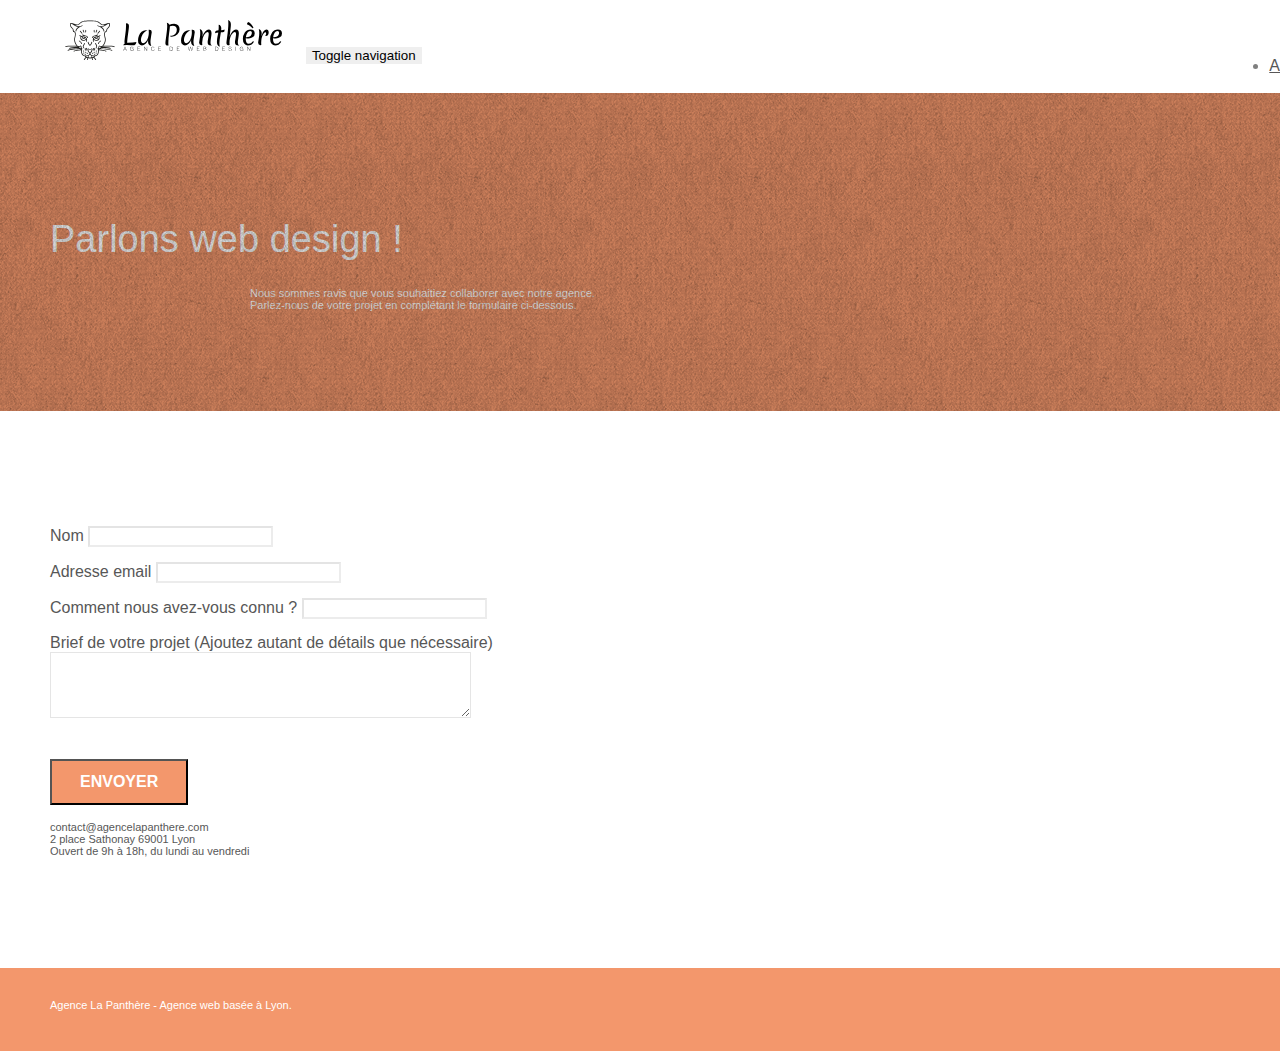
==== page2.html @ 0b225384 "new version" ====
<!doctype html>
<html lang="FR">
<head>
    <meta charset="utf-8">
    <meta name="keywords" content="">
    <meta name="description" content="">
    <meta name="viewport" content="width=device-width, initial-scale=1.0, viewport-fit=cover">
    <link rel="shortcut icon" type="image/png" href="favicon.jpg">
    
	<link rel="stylesheet" type="text/css" href="./css/bootstrap.min.css">
	<link rel="stylesheet" type="text/css" href="style.css">
	<link rel="stylesheet" type="text/css" href="./css/font-awesome.min.css">
	<link rel="stylesheet" type="text/css" href="./css/et-line.min.css">
	
    
	<script src="./js/jquery-2.1.0.min.js"></script>
	<script src="./js/bootstrap.min.js"></script>
	<script src="./js/blocs.min.js"></script>
	<script src="./js/jqBootstrapValidation.js"></script>
	<script src="./js/formHandler.js"></script>
    <title>Contact Agence La Panthère</title>

    
<!-- Analytics -->
 
<!-- Analytics END -->
    
</head>
<body>
<!-- Principal conteneur -->
<div class="page-container">
    
<!-- bloc-0 -->
<div class="bloc bgc-white l-bloc " id="bloc-0">
	<div class="container bloc-sm">

		<nav class="navbar row">
			<div class="navbar-header">
				<a class="navbar-brand" href="index.html"><img src="img/agence-la-panthere-monochrome.svg" alt="Logo-Header La Panthère agence de web design" height="40" /></a>
				<button id="nav-toggle" type="button" class="ui-navbar-toggle navbar-toggle" data-toggle="collapse" data-target=".navbar-1">
				<span class="sr-only">Toggle navigation</span><span class="icon-bar"></span><span class="icon-bar"></span><span class="icon-bar"></span>
				</button>
			</div>
			<div class="collapse navbar-collapse navbar-1 special-dropdown-nav">
				<ul class="site-navigation nav navbar-nav">
					<li>
						<a href="index.html">Accueil</a>
					</li>
					<li>
					</li>
					<li>
						<a href="page2.html">Contact</a>
					</li>
				</ul>
			</div>
		</nav>
	</div>
</div>
<!-- bloc-0 END -->

<!-- bloc-6 -->
<div class="bloc bg-dots-bg bg-repeat bgc-atomic-tangerine d-bloc bloc-bg-texture texture-paper" id="bloc-6">
	<div class="container bloc-lg">
		<div class="row">
			<div class="col-sm-12">
				<h1 class="text-center hero-bloc-text tc-white">
					Parlons web design !
				</h1>
				<p class="text-center mg-lg tc-white tight-width-whitespace">
					Nous sommes ravis que vous souhaitiez collaborer avec notre agence.<br>
					Parlez-nous de votre projet en complétant le formulaire ci-dessous.
				</p>
			</div>
		</div>
	</div>
</div>
<!-- bloc-6 END -->

<!-- bloc-7 -->
<div class="bloc bgc-white l-bloc" id="bloc-7">
	<div class="container bloc-lg">
		<div class="row">
			<div class="col-sm-6">
				<form id="form_1" novalidate success-msg="Your message has been sent." fail-msg="Sorry it seems that our mail server is not responding, Sorry for the inconvenience!">
					<div class="form-group">
						<label>
							Nom
						</label>
						<input id="name" class="form-control" required />
					</div>
					<div class="form-group">
						<label>
							Adresse email
						</label>
						<input id="email" class="form-control" type="email" required />
					</div>
					<div class="form-group">
						<label>
							Comment nous avez-vous connu ?
						</label>
						<input class="form-control" type="email" required id="input_504" />
					</div>
					<div class="form-group">
						<label>
							Brief de votre projet (Ajoutez autant de détails que nécessaire)<br>
						</label><textarea id="message" class="form-control" rows="4" cols="50" required></textarea>
					</div> 
					<button class="bloc-button btn btn-lg btn-block cta-hero btn-atomic-tangerine" type="submit">
						Envoyer
					</button>
				</form>
			</div>
			<div class="col-sm-6">
				<p>
					contact@agencelapanthere.com<br>2 place Sathonay 69001 Lyon<br>Ouvert de 9h à 18h, du lundi au vendredi<br>
				</p>
			</div>
		</div>
	</div>
</div>
<!-- bloc-7 END -->

<!-- ScrollToTop Button -->
<a class="bloc-button btn btn-d scrollToTop" onclick="scrollToTarget('1')"><span class="fa fa-chevron-up"></span></a>
<!-- ScrollToTop Button END-->


<!-- Footer - bloc-8 -->
<div class="bloc bgc-atomic-tangerine d-bloc" id="bloc-8">
	<div class="container bloc-sm">
		<div class="row">
			<div class="col-sm-12">
				<p class="text-center white">
					Agence La Panthère - Agence web basée à Lyon.<br>
				</p>
				<div class="row row-no-gutters social">
					<div class="col-sm-3">
						<div class="text-center">
							<a class="social" href="index.html"><span class="fa fa-twitter icon-md"></span></a>
						</div>
					</div>
					<div class="col-sm-3">
						<div class="text-center">
							<a class="social" href="index.html"><span class="fa fa-facebook icon-md"></span></a>
						</div>
					</div>
					<div class="col-sm-3">
						<div class="text-center">
							<a class="social" href="index.html"><span class="fa fa-dribbble icon-md"></span></a>
						</div>
					</div>
					<div class="col-sm-3">
						<div class="text-center">
							<a class="social" href="index.html"><span class="fa fa-instagram icon-md"></span></a>
						</div>
					</div>
				</div>
			</div>
		</div>
	</div>
</div>
<!-- Footer - bloc-8 END -->

</div>
<!-- Principal conteneur END -->
    

</body>
</html>
---- style.css ----
body {
    margin: 0;
    padding: 0;
    background: #FFF;
    overflow-x: hidden;
    -webkit-font-smoothing: antialiased;
    -moz-osx-font-smoothing: grayscale;
}

a,
button {
    transition: all .3s ease-in-out;
    outline: none!important;
}

a:hover {
    text-decoration: none;
    cursor: pointer;
}

#page-loading-blocs-notifaction {
    position: fixed;
    top: 0;
    bottom: 0;
    width: 100%;
    z-index: 100000;
    background: #FFFFFF url("img/pageload-spinner.gif") no-repeat center center;
}

h2 {
    font-family: "Helvetica Neue";
}
.Citation {
    font-size: 20px;
    font
}
.bloc {
    width: 100%;
    clear: both;
    background: 50% 50% no-repeat;
    padding: 0 50px;
    -webkit-background-size: cover;
    -moz-background-size: cover;
    -o-background-size: cover;
    background-size: cover;
    position: relative;
}

.bloc .container {
    padding-left: 0;
    padding-right: 0;
}

.bloc-lg {
    padding: 100px 50px;
}

.bloc-md {
    padding: 50px;
}

.bloc-sm {
    padding: 20px 50px;
}

.bg-center,
.bg-l-edge,
.bg-r-edge,
.bg-t-edge,
.bg-b-edge,
.bg-tl-edge,
.bg-bl-edge,
.bg-tr-edge,
.bg-br-edge,
.bg-repeat {
    -webkit-background-size: auto!important;
    -moz-background-size: auto!important;
    -o-background-size: auto!important;
    background-size: auto!important;
}

.bg-repeat {
    background: repeat;
}

.bg-t-edge {
    background: top no-repeat;
}

.bloc-bg-texture::before {
    content: "";
    background-size: 2px 2px;
    position: absolute;
    top: 0;
    bottom: 0;
    left: 0;
    right: 0;
}

.texture-paper::before {
    background: url("img/texture-paper.png");
    background-size: 280px 280px;
}

.b-parallax {
    background-attachment: fixed;
}

.d-bloc {
    color: rgba(255, 255, 255, .7);
}

.d-bloc button:hover {
    color: rgba(255, 255, 255, .9);
}

.d-bloc .icon-round,
.d-bloc .icon-square,
.d-bloc .icon-rounded,
.d-bloc .icon-semi-rounded-a,
.d-bloc .icon-semi-rounded-b {
    border-color: rgba(255, 255, 255, .9);
}

.d-bloc .divider-h span {
    border-color: rgba(255, 255, 255, .2);
}

.d-bloc .a-btn,
.d-bloc .navbar a,
.d-bloc .navbar-brand,
.d-bloc a .icon-sm,
.d-bloc a .icon-md,
.d-bloc a .icon-lg,
.d-bloc a .icon-xl,
.d-bloc h1 a,
.d-bloc h2 a,
.d-bloc h3 a,
.d-bloc h4 a,
.d-bloc h5 a,
.d-bloc h6 a,
.d-bloc p a {
    color: rgba(255, 255, 255, .6);
}

.d-bloc .a-btn:hover,
.d-bloc .navbar a:hover,
.d-bloc .navbar-brand:hover,
.d-bloc a:hover .icon-sm,
.d-bloc a:hover .icon-md,
.d-bloc a:hover .icon-lg,
.d-bloc a:hover .icon-xl,
.d-bloc h1 a:hover,
.d-bloc h2 a:hover,
.d-bloc h3 a:hover,
.d-bloc h4 a:hover,
.d-bloc h5 a:hover,
.d-bloc h6 a:hover,
.d-bloc p a:hover {
    color: rgba(255, 255, 255, 1);
}

.d-bloc .navbar-toggle .icon-bar {
    background: rgba(255, 255, 255, 1);
}

.d-bloc .btn-wire,
.d-bloc .btn-wire:hover {
    color: rgba(255, 255, 255, 1);
    border-color: rgba(255, 255, 255, 1);
}

.d-bloc .panel {
    color: rgba(0, 0, 0, .5);
}

.d-bloc .panel button:hover {
    color: rgba(0, 0, 0, .7);
}

.d-bloc .panel icon {
    border-color: rgba(0, 0, 0, .7);
}

.d-bloc .panel .divider-h span {
    border-color: rgba(0, 0, 0, .1);
}

.d-bloc .panel .a-btn {
    color: rgba(0, 0, 0, .6);
}

.d-bloc .panel .a-btn:hover {
    color: rgba(0, 0, 0, 1);
}

.d-bloc .panel .btn-wire,
.d-bloc .panel .btn-wire:hover {
    color: rgba(0, 0, 0, .7);
    border-color: rgba(0, 0, 0, .3);
}

.d-bloc .panel,
.l-bloc {
    color: rgba(0, 0, 0, .5);
}

.d-bloc .panel button:hover,
.l-bloc button:hover {
    color: rgba(0, 0, 0, .7);
}

.l-bloc .icon-round,
.l-bloc .icon-square,
.l-bloc .icon-rounded,
.l-bloc .icon-semi-rounded-a,
.l-bloc .icon-semi-rounded-b {
    border-color: rgba(0, 0, 0, .7);
}

.d-bloc .panel .divider-h span,
.l-bloc .divider-h span {
    border-color: rgba(0, 0, 0, .1);
}

.d-bloc .panel .a-btn,
.l-bloc .a-btn,
.l-bloc .navbar a,
.l-bloc .navbar-brand,
.l-bloc a .icon-sm,
.l-bloc a .icon-md,
.l-bloc a .icon-lg,
.l-bloc a .icon-xl,
.l-bloc h1 a,
.l-bloc h2 a,
.l-bloc h3 a,
.l-bloc h4 a,
.l-bloc h5 a,
.l-bloc h6 a,
.l-bloc p a {
    color: rgba(0, 0, 0, .6);
}

.d-bloc .panel .a-btn:hover,
.l-bloc .a-btn:hover,
.l-bloc .navbar a:hover,
.l-bloc .navbar-brand:hover,
.l-bloc a:hover .icon-sm,
.l-bloc a:hover .icon-md,
.l-bloc a:hover .icon-lg,
.l-bloc a:hover .icon-xl,
.l-bloc h1 a:hover,
.l-bloc h2 a:hover,
.l-bloc h3 a:hover,
.l-bloc h4 a:hover,
.l-bloc h5 a:hover,
.l-bloc h6 a:hover,
.l-bloc p a:hover {
    color: rgba(0, 0, 0, 1);
}

.l-bloc .navbar-toggle .icon-bar {
    color: rgba(0, 0, 0, .6);
}

.d-bloc .panel .btn-wire,
.d-bloc .panel .btn-wire:hover,
.l-bloc .btn-wire,
.l-bloc .btn-wire:hover {
    color: rgba(0, 0, 0, .7);
    border-color: rgba(0, 0, 0, .3);
}

.voffset {
    margin-top: 30px;
}

.voffset-lg {
    margin-top: 80px;
}

.row-no-gutters {
    margin-right: 0;
    margin-left: 0;
}

.row.row-no-gutters > [class^="col-"],
.row.row-no-gutters > [class*=" col-"] {
    padding-right: 0;
    padding-left: 0;
    margin: 20px 0;
}

#bloc-1-hero h1 {
    font-size: 32px;
}

.navbar {
    margin-bottom: 0;
    z-index: 1;
}

.navbar-brand {
    height: auto;
    padding: 3px 15px;
    font-size: 25px;
    font-weight: normal;
    font-weight: 600;
    line-height: 44px;
}

.navbar-brand img {
    max-height: 200px;
    margin: 0 5px 0 0;
    display: inline;
}

.navbar-brand img[src$=svg] {
    min-width: 100px;
}

.nav-center .navbar-brand img {
    margin: 0;
}

.navbar .nav {
    padding-top: 2px;
    margin-right: -16px;
    float: right;
    z-index: 1;
}

.nav > li {
    float: left;
    margin-top: 4px;
    font-size: 16px;
}

.navbar-nav .open .dropdown-menu > li > a {
    text-align: inherit;
}

.nav > li a:hover,
.nav > li a:focus {
    background: transparent;
}

.navbar-toggle {
    margin: 10px 10px 0 0;
    border: 0px;
}

.navbar-toggle:hover {
    background: transparent!important;
}

.navbar-toggle .icon-bar {
    background-color: rgba(0, 0, 0, .5);
    width: 26px;
}

.nav-invert .navbar .nav {
    float: left;
}

.nav-invert .navbar-header,
.nav-invert .navbar-brand {
    float: right;
    position: relative;
    z-index: 2;
}

@media (min-width: 768px) {
    .site-navigation {
        position: absolute;
        top: 50%;
        right: 20px;
        transform: translate(0, -50%);
        -webkit-transform: translateY(-50%);
    }
    .nav > li .dropdown-menu a,
    .nav > li .dropdown-menu a:hover {
        color: #484848;
    }
    .nav-invert .site-navigation {
        left: 0;
        right: 0;
    }
    .nav-center {
        text-align: center;
    }
    .nav-center .navbar-header {
        width: 100%;
    }
    .nav-center .navbar-header,
    .nav-center .navbar-brand,
    .nav-center .nav > li {
        float: none;
        display: inline-block;
    }
    .nav-center .site-navigation {
        position: relative;
        width: 100%;
        right: 0;
        margin-right: 0px;
        margin-top: 20px;
    }
    .nav-center.mini-nav .navbar-toggle {
        float: none;
        margin: 10px auto 0;
    }
}

.nav > li > .dropdown a {
    background: none!important;
    display: block;
    padding: 14px 15px;
}

nav .caret {
    margin: 0 5px;
}

.dropdown-menu .dropdown-menu {
    top: -8px;
    left: 100%;
}

.dropdown-menu .dropmenu-flow-right {
    top: 100%;
    left: 0;
    margin-left: -1px;
    border-top-left-radius: 0;
    border-top-right-radius: 0;
}

.dropdown-menu .dropdown span {
    border: 4px solid black;
    border-top-color: transparent;
    border-right-color: transparent;
    border-bottom-color: transparent;
    margin: 6px -5px 0 0!important;
    float: right;
}

.mg-md {
    margin-top: 10px;
    margin-bottom: 20px;
}

.mg-lg {
    margin-top: 10px;
    margin-bottom: 40px;
}

.btn {
    margin: 0 5px 5px 0;
}

.btn.pull-right {
    margin: 0 0 5px 5px;
}

.btn-d,
.btn-d:hover,
.btn-d:focus {
    color: #FFF;
    background: rgba(0, 0, 0, .3);
}

button {
    outline: none!important;
}

.btn-rd {
    border-radius: 40px;
}

.btn-clean {
    border: 1px solid rgba(0, 0, 0, .08);
    border-bottom-color: rgba(0, 0, 0, .1);
    text-shadow: 0 1px 0 rgba(0, 0, 1, .1);
    box-shadow: 0 1px 3px rgba(0, 0, 1, .25), inset 0 1px 0 0 rgba(255, 255, 255, .15);
}

.icon-md {
    font-size: 30px!important;
}

.icon-lg {
    font-size: 60px!important;
}

.sm-shadow {
    text-shadow: 0 1px 2px rgba(0, 0, 0, .3);
}

.panel-sq,
.panel-sq .panel-heading,
.panel-sq .panel-footer {
    border-radius: 0;
}

.panel-rd {
    border-radius: 30px;
}

.panel-rd .panel-heading {
    border-radius: 29px 29px 0 0;
}

.panel-rd .panel-footer {
    border-radius: 0 0 29px 29px;
}

.form-control {
    border-color: rgba(0, 0, 0, .1);
    box-shadow: none;
}
.form-group {
    margin: 15px auto;
}
.scrollToTop {
    width: 40px;
    height: 40px;
    position: fixed;
    bottom: 20px;
    right: 20px;
    opacity: 0;
    z-index: 500;
    transition: all .3s ease-in-out;
}

.scrollToTop span {
    margin-top: 6px;
}

.showScrollTop {
    font-size: 14px;
    opacity: 1;
}

a[data-lightbox] {
    position: relative;
    display: block;
    text-align: center;
}

a[data-lightbox]:hover::before {
    content: "+";
    font-family: "HelveticaNeue-Light", "Helvetica Neue Light", "Helvetica Neue", Helvetica, Arial;
    font-size: 32px;
    width: 50px;
    height: 50px;
    margin-left: -25px;
    border-radius: 50%;
    background: rgba(0, 0, 0, .6);
    color: #FFF;
    font-weight: 100;
    z-index: 1;
    position: absolute;
    top: 50%;
    transform: translateY(-50%);
    -webkit-transform: translateY(-50%);
}

a[data-lightbox]:hover img {
    opacity: 0.6;
    -webkit-animation-fill-mode: none;
    animation-fill-mode: none;
}

#lightbox-modal {
    display: flex;
    align-items: center;
}

#lightbox-modal .modal-dialog {
    width: 90%;
    max-width: 900px;
    margin: 0 auto 0;
}

#lightbox-modal .modal-dialog img {
    max-height: 90vh;
    margin: 0 auto;
}

.lightbox-caption {
    padding: 20px;
    color: #FFF;
    background: rgba(0, 0, 0, .5);
    position: absolute;
    left: 15px;
    right: 15px;
    bottom: 5px;
}

.close-lightbox {
    color: #FFF;
    font-size: 30px;
    position: absolute;
    top: 20px;
    right: 20px;
    z-index: 20;
    background: rgba(0, 0, 0, .5);
    border: none;
    line-height: 30px;
    padding: 0 9px 5px;
    opacity: 0.3;
}

.close-lightbox:hover,
.next-lightbox:hover,
.prev-lightbox:hover {
    opacity: 1.0;
    color: #FFF;
}

.next-lightbox,
.prev-lightbox {
    font-size: 20px;
    color: rgba(255, 255, 255, .9);
    background: rgba(0, 0, 0, .5);
    transition: all .2s ease-in-out;
    position: absolute;
    top: 45%;
    z-index: 1;
    opacity: 0.4;
}

.next-lightbox {
    padding: 6px 8px 1px 13px;
    right: 25px;
}

.prev-lightbox {
    padding: 6px 13px 1px 10px;
    left: 25px;
}

.snapshot-lb .modal-body {
    padding-bottom: 45px;
}

.snapshot-lb .lightbox-caption {
    padding: 0;
    color: rgba(0, 0, 0, .5);
    background: none;
}

h1,
h2,
h3,
h4,
h5,
h6,
p,
label,
.btn,
a {
    font-family: "helvetica";
    font-weight: 400;
    color: #575757!important;
}

.container {
    max-width: 1000px;
}

.hero-bloc-text {
    font-size: 38px;
}

.hero-bloc-text-sub {
    font-size: 36px;
}

.statement-bloc-text {
    line-height: 26px;
    font-style: italic;
    font-size: 20px;
    text-align: center;
    font-weight: lighter;
    max-width: 520px;
    margin: auto auto auto auto;
}

p {
    font-size: 11px;
}

.tight-width-whitespace {
    max-width: 600px;
    margin: auto auto auto auto;
}

.h1 {
    font-size: 20px;
    font-family: "Open Sans";
}

.cta-hero {
    margin-top: 22px;
    color: #FFFFFF!important;
    text-transform: uppercase;
    padding: 12px 28px 12px 28px;
    font-size: 16px;
    font-weight: 700;
}

.social {
    max-width: 400px;
    margin: auto auto auto auto;
}

h2 {
    font-size: 22px;
    line-height: 1.4em;
}

h3 {
    font-size: 15px;
    text-transform: uppercase;
    font-weight: 700;
    color: #333333!important;
}

.med-width-whitespace {
    max-width: 800px;
    margin: auto auto auto auto;
    box-shadow: 0px 0px 0px #000000;
}

h1 {
    color: #333333!important;
}

h4 {
    color: #333333!important;
}

.icons {
    margin-bottom: 14px;
    margin-top: 24px;
}

.white {
    color: #FFFFFF!important;
}

.portfolio-thumb {
    margin-bottom: 24px;
}

.portfolio-row {
    margin-bottom: 44px;
    margin-top: 50px;
}

.avatar {
    box-shadow: 0px 4px 9px rgba(0, 0, 0, 0.3);
}

.black-background {
    background-color: rgba(165, 147, 99, 0.7);
    padding: 40px 40px 40px 40px;
}

.bold-link {
    font-weight: 900;
    text-decoration: underline!important;
}

.bgc-white {
    background-color: #FFFFFF;
}

.bgc-dark-slate-blue {
    background-color: #364577;
}

.bgc-atomic-tangerine {
    background-color: #F3976C;
}

.tc-white {
    color: #FFFFFF!important;
}

.btn-atomic-tangerine {
    background: #F3976C;
    color: #FFFFFF!important;
}

.btn-atomic-tangerine:hover {
    background: #c27956!important;
    color: #FFFFFF!important;
}

.ltc-white {
    color: #FFFFFF!important;
}

.ltc-white:hover {
    color: #cccccc!important;
}

.ltc-atomic-tangerine {
    color: #F3976C!important;
}

.ltc-atomic-tangerine:hover {
    color: #c27956!important;
}

.icon-dark-slate-blue {
    color: #364577!important;
    border-color: #364577!important;
}

.bg-dots-bg {
    background-image: url("img/dots-bg.png");
}

.bg-lines-h2-bg {
    background-image: url("img/lines-h2-bg.png");
}

.bg-banniere {
    background-image: url("img/agence-la-panthere.jpg");
}

.bg-presentation {
    background-image: url("img/image-de-presentation.bmp");
}

@media (max-width: 1024px) {
    .bloc {
        padding-left: 20px;
        padding-right: 20px;
    }
    .bloc.full-width-bloc,
    .bloc-tile-2.full-width-bloc .container,
    .bloc-tile-3.full-width-bloc .container,
    .bloc-tile-4.full-width-bloc .container {
        padding-left: 0;
        padding-right: 0;
    }
}

@media (max-width: 992px) and (min-width: 768px) {
    .navbar .nav {
        max-width: 80%
    }
    .nav-center.navbar .nav {
        max-width: 100%
    }
}

@media only screen and (min-device-width: 768px) and (max-device-width: 1024px) and (orientation: landscape) {
    .b-parallax {
        background-attachment: scroll;
    }
}

@media only screen and (min-device-width: 1024px) and (max-device-width: 1366px) and (-webkit-min-device-pixel-ratio: 1.5) {
    .b-parallax {
        background-attachment: scroll;
    }
}

@media (max-width: 991px) {
    .container {
        width: 100%;
    }
    .b-parallax {
        background-attachment: scroll;
    }
    .page-container,
    #hero-bloc {
        overflow-x: hidden;
        position: relative;
    }
    .bloc {
        padding-left: constant(safe-area-inset-left);
        padding-right: constant(safe-area-inset-right);
    }
    .bloc-group,
    .bloc-group .bloc {
        display: block;
        width: 100%;
    }
    .bloc-fill-screen .fill-bloc-top-edge,
    .bloc-fill-screen .fill-bloc-bottom-edge {
        padding: 0 20px;
        padding-left: constant(safe-area-inset-left);
        padding-right: constant(safe-area-inset-right);
    }
}

@media (max-width: 767px) {
    .page-container {
        overflow-x: hidden;
        position: relative;
    }
    h1,
    h2,
    h3,
    h4,
    h5,
    h6,
    p,
    #disqus_thread {
        padding-left: 10px!important;
        padding-right: 10px!important;
    }
    .b-parallax {
        background-attachment: scroll;
    }
    .navbar .nav {
        padding-top: 0;
        border-top: 1px solid rgba(0, 0, 0, .2);
        float: none!important;
    }
    .navbar.row {
        margin-left: 0;
        margin-right: 0;
    }
    .site-navigation {
        position: inherit;
        transform: none;
        -webkit-transform: none;
        -ms-transform: none;
    }
    .nav > li {
        margin-top: 0;
        border-bottom: 1px solid rgba(0, 0, 0, .1);
        background: rgba(0, 0, 0, .05);
        text-align: left;
        padding-left: 15px;
        width: 100%;
    }
    .nav > li:hover {
        background: rgba(0, 0, 0, .08);
    }
    .dropdown .dropdown a .caret {
        float: none;
        margin: 5px 0 0 10px!important;
        border: 4px solid black;
        border-bottom-color: transparent;
        border-right-color: transparent;
        border-left-color: transparent;
    }
    #hero-bloc .navbar .nav {
        background: rgba(0, 0, 0, .8);
    }
    #hero-bloc .navbar .nav a {
        color: rgba(255, 255, 255, .6);
    }
    .hero {
        padding: 50px 0;
    }
    .hero-nav {
        left: -1px;
        right: -1px;
    }
    .navbar-collapse {
        padding: 0;
        overflow-x: hidden;
        -webkit-box-shadow: none;
        box-shadow: none;
    }
    .navbar-brand img {
        max-height: 40px;
        width: auto;
    }
    .nav-invert .navbar-header {
        float: none;
        width: 100%;
    }
    .nav-invert .navbar-toggle {
        float: left;
        margin-left: 10px;
    }
    .bloc {
        padding-left: 0;
        padding-right: 0;
    }
    .bloc-xxl,
    .bloc-xl,
    .bloc-lg {
        padding: 40px 0;
    }
    .bloc-sm,
    .bloc-md {
        padding-left: 0;
        padding-right: 0;
    }
    .bloc-tile-2 .container,
    .bloc-tile-3 .container,
    .bloc-tile-4 .container,
    .bloc-fill-screen .fill-bloc-top-edge,
    .bloc-fill-screen .fill-bloc-bottom-edge {
        padding-left: 0;
        padding-right: 0;
    }
    .a-block {
        padding: 0 10px;
    }
    .btn-dwn {
        display: none;
    }
    .voffset {
        margin-top: 5px;
    }
    .voffset-md {
        margin-top: 20px;
    }
    .voffset-lg {
        margin-top: 30px;
    }
    form {
        padding: 5px;
    }
    .close-lightbox {
        display: inline-block;
    }
    .blocsapp-device-iphone5 {
        background-size: 216px 425px;
        padding-top: 60px;
        width: 216px;
        height: 425px;
    }
    .blocsapp-device-iphone5 img {
        width: 180px;
        height: 320px;
    }
}

@media (max-width: 400px) {
    .bloc {
        padding-left: 0;
        padding-right: 0;
    }
}

@media (max-width: 767px) {
    .bloc-mob-center-text {
        text-align: center;
    }
}
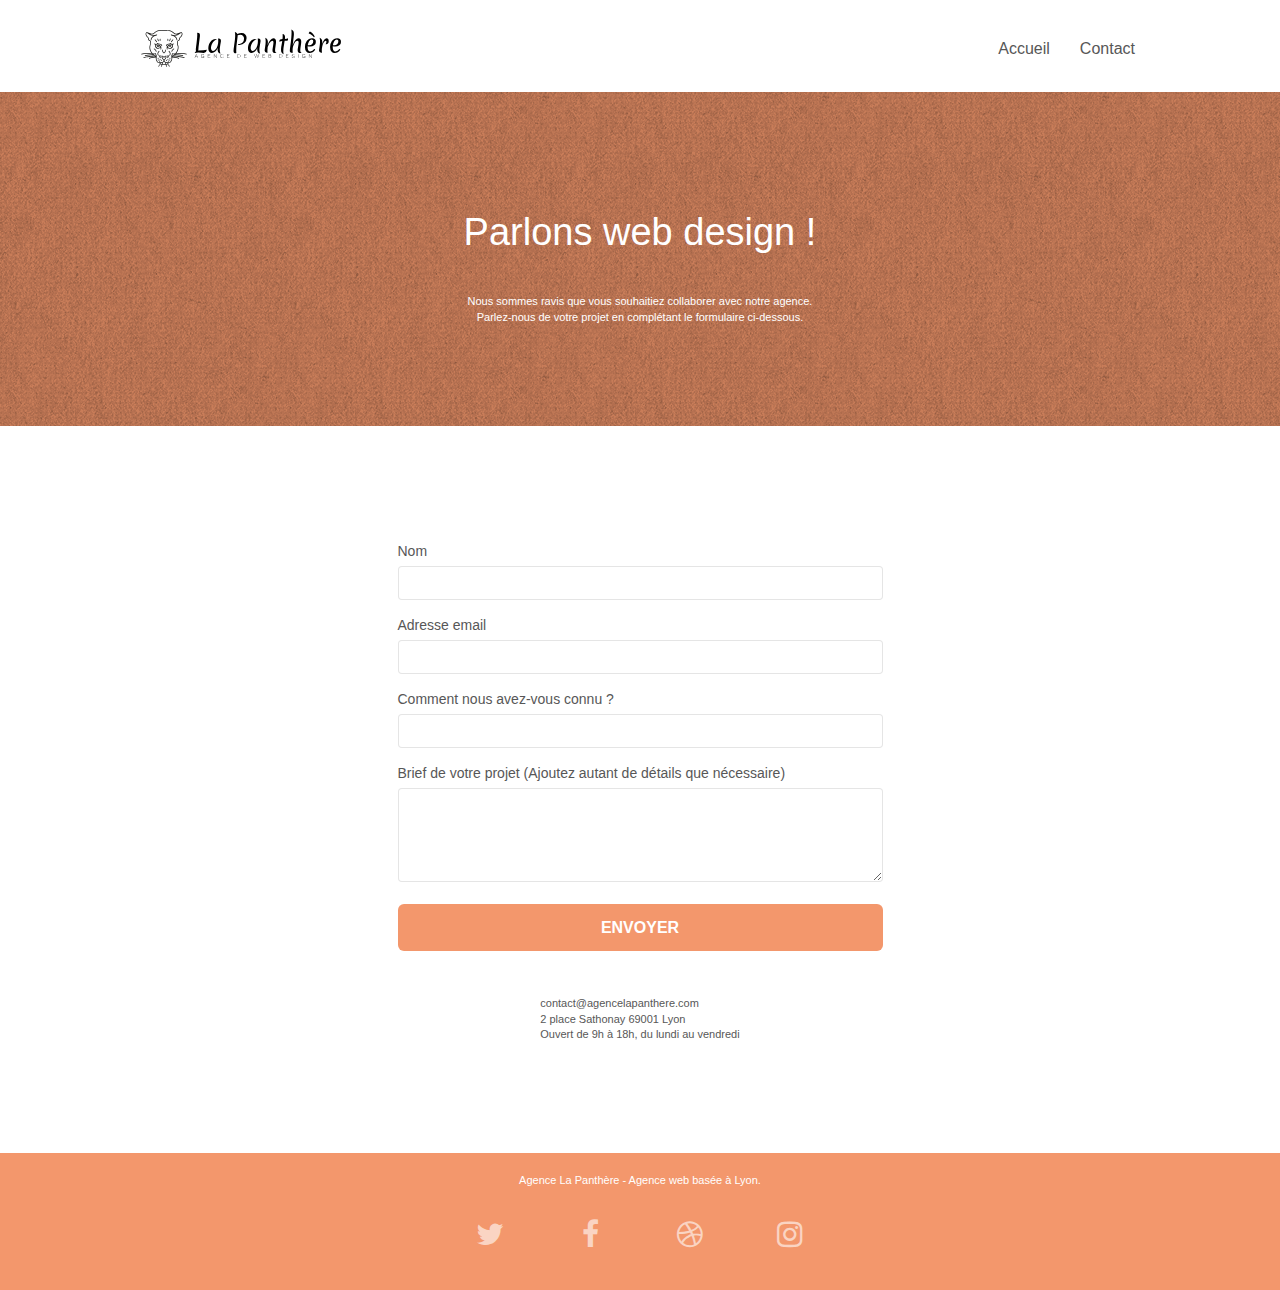
==== commit be59ee54: "optimized files" ====
--- a/page2.html
+++ b/page2.html
@@ -7,15 +7,15 @@
     <meta name="viewport" content="width=device-width, initial-scale=1.0, viewport-fit=cover">
     <link rel="shortcut icon" type="image/png" href="favicon.jpg">
     
-	<link rel="stylesheet" type="text/css" href="./css/bootstrap.min.css">
+	<link rel="stylesheet" type="text/css" href="./css/bootstrap.css">
 	<link rel="stylesheet" type="text/css" href="style.css">
-	<link rel="stylesheet" type="text/css" href="./css/font-awesome.min.css">
-	<link rel="stylesheet" type="text/css" href="./css/et-line.min.css">
+	<link rel="stylesheet" type="text/css" href="./css/font-awesome.css">
+	<link rel="stylesheet" type="text/css" href="./css/et-line.css">
 	
     
-	<script src="./js/jquery-2.1.0.min.js"></script>
-	<script src="./js/bootstrap.min.js"></script>
-	<script src="./js/blocs.min.js"></script>
+	<script src="./js/jquery-2.1.0.js"></script>
+	<script src="./js/bootstrap.js"></script>
+	<script src="./js/blocs.js"></script>
 	<script src="./js/jqBootstrapValidation.js"></script>
 	<script src="./js/formHandler.js"></script>
     <title>Contact Agence La Panthère</title>
@@ -36,7 +36,7 @@
 
 		<nav class="navbar row">
 			<div class="navbar-header">
-				<a class="navbar-brand" href="index.html"><img src="img/agence-la-panthere-monochrome.svg" alt="Logo-Header La Panthère agence de web design" height="40" /></a>
+				<a class="navbar-brand" href="index.html"><img src="img/agence-la-panthere-monochrome.svg" alt="Logo-Header La Panthère agence de web design" width="200" height="40" /></a>
 				<button id="nav-toggle" type="button" class="ui-navbar-toggle navbar-toggle" data-toggle="collapse" data-target=".navbar-1">
 				<span class="sr-only">Toggle navigation</span><span class="icon-bar"></span><span class="icon-bar"></span><span class="icon-bar"></span>
 				</button>
@@ -81,7 +81,7 @@
 	<div class="container bloc-lg">
 		<div class="row">
 			<div class="col-sm-6">
-				<form id="form_1" novalidate success-msg="Your message has been sent." fail-msg="Sorry it seems that our mail server is not responding, Sorry for the inconvenience!">
+				<form id="form_1" novalidate>
 					<div class="form-group">
 						<label>
 							Nom
@@ -136,22 +136,22 @@
 				<div class="row row-no-gutters social">
 					<div class="col-sm-3">
 						<div class="text-center">
-							<a class="social" href="index.html"><span class="fa fa-twitter icon-md"></span></a>
+							<a class="social" href="https://twitter.com/home"><span class="fa fa-twitter icon-md"></span></a>
 						</div>
 					</div>
 					<div class="col-sm-3">
 						<div class="text-center">
-							<a class="social" href="index.html"><span class="fa fa-facebook icon-md"></span></a>
+							<a class="social" href="https://www.facebook.com/"><span class="fa fa-facebook icon-md"></span></a>
 						</div>
 					</div>
 					<div class="col-sm-3">
 						<div class="text-center">
-							<a class="social" href="index.html"><span class="fa fa-dribbble icon-md"></span></a>
+							<a class="social" href="https://dribbble.com/"><span class="fa fa-dribbble icon-md"></span></a>
 						</div>
 					</div>
 					<div class="col-sm-3">
 						<div class="text-center">
-							<a class="social" href="index.html"><span class="fa fa-instagram icon-md"></span></a>
+							<a class="social" href="https://www.instagram.com/"><span class="fa fa-instagram icon-md"></span></a>
 						</div>
 					</div>
 				</div>
--- a/style.css
+++ b/style.css
@@ -1,1052 +1 @@
-body {
-    margin: 0;
-    padding: 0;
-    background: #FFF;
-    overflow-x: hidden;
-    -webkit-font-smoothing: antialiased;
-    -moz-osx-font-smoothing: grayscale;
-}
-
-a,
-button {
-    transition: all .3s ease-in-out;
-    outline: none!important;
-}
-
-a:hover {
-    text-decoration: none;
-    cursor: pointer;
-}
-
-#page-loading-blocs-notifaction {
-    position: fixed;
-    top: 0;
-    bottom: 0;
-    width: 100%;
-    z-index: 100000;
-    background: #FFFFFF url("img/pageload-spinner.gif") no-repeat center center;
-}
-
-h2 {
-    font-family: "Helvetica Neue";
-}
-.Citation {
-    font-size: 20px;
-    font
-}
-.bloc {
-    width: 100%;
-    clear: both;
-    background: 50% 50% no-repeat;
-    padding: 0 50px;
-    -webkit-background-size: cover;
-    -moz-background-size: cover;
-    -o-background-size: cover;
-    background-size: cover;
-    position: relative;
-}
-
-.bloc .container {
-    padding-left: 0;
-    padding-right: 0;
-}
-
-.bloc-lg {
-    padding: 100px 50px;
-}
-
-.bloc-md {
-    padding: 50px;
-}
-
-.bloc-sm {
-    padding: 20px 50px;
-}
-
-.bg-center,
-.bg-l-edge,
-.bg-r-edge,
-.bg-t-edge,
-.bg-b-edge,
-.bg-tl-edge,
-.bg-bl-edge,
-.bg-tr-edge,
-.bg-br-edge,
-.bg-repeat {
-    -webkit-background-size: auto!important;
-    -moz-background-size: auto!important;
-    -o-background-size: auto!important;
-    background-size: auto!important;
-}
-
-.bg-repeat {
-    background: repeat;
-}
-
-.bg-t-edge {
-    background: top no-repeat;
-}
-
-.bloc-bg-texture::before {
-    content: "";
-    background-size: 2px 2px;
-    position: absolute;
-    top: 0;
-    bottom: 0;
-    left: 0;
-    right: 0;
-}
-
-.texture-paper::before {
-    background: url("img/texture-paper.png");
-    background-size: 280px 280px;
-}
-
-.b-parallax {
-    background-attachment: fixed;
-}
-
-.d-bloc {
-    color: rgba(255, 255, 255, .7);
-}
-
-.d-bloc button:hover {
-    color: rgba(255, 255, 255, .9);
-}
-
-.d-bloc .icon-round,
-.d-bloc .icon-square,
-.d-bloc .icon-rounded,
-.d-bloc .icon-semi-rounded-a,
-.d-bloc .icon-semi-rounded-b {
-    border-color: rgba(255, 255, 255, .9);
-}
-
-.d-bloc .divider-h span {
-    border-color: rgba(255, 255, 255, .2);
-}
-
-.d-bloc .a-btn,
-.d-bloc .navbar a,
-.d-bloc .navbar-brand,
-.d-bloc a .icon-sm,
-.d-bloc a .icon-md,
-.d-bloc a .icon-lg,
-.d-bloc a .icon-xl,
-.d-bloc h1 a,
-.d-bloc h2 a,
-.d-bloc h3 a,
-.d-bloc h4 a,
-.d-bloc h5 a,
-.d-bloc h6 a,
-.d-bloc p a {
-    color: rgba(255, 255, 255, .6);
-}
-
-.d-bloc .a-btn:hover,
-.d-bloc .navbar a:hover,
-.d-bloc .navbar-brand:hover,
-.d-bloc a:hover .icon-sm,
-.d-bloc a:hover .icon-md,
-.d-bloc a:hover .icon-lg,
-.d-bloc a:hover .icon-xl,
-.d-bloc h1 a:hover,
-.d-bloc h2 a:hover,
-.d-bloc h3 a:hover,
-.d-bloc h4 a:hover,
-.d-bloc h5 a:hover,
-.d-bloc h6 a:hover,
-.d-bloc p a:hover {
-    color: rgba(255, 255, 255, 1);
-}
-
-.d-bloc .navbar-toggle .icon-bar {
-    background: rgba(255, 255, 255, 1);
-}
-
-.d-bloc .btn-wire,
-.d-bloc .btn-wire:hover {
-    color: rgba(255, 255, 255, 1);
-    border-color: rgba(255, 255, 255, 1);
-}
-
-.d-bloc .panel {
-    color: rgba(0, 0, 0, .5);
-}
-
-.d-bloc .panel button:hover {
-    color: rgba(0, 0, 0, .7);
-}
-
-.d-bloc .panel icon {
-    border-color: rgba(0, 0, 0, .7);
-}
-
-.d-bloc .panel .divider-h span {
-    border-color: rgba(0, 0, 0, .1);
-}
-
-.d-bloc .panel .a-btn {
-    color: rgba(0, 0, 0, .6);
-}
-
-.d-bloc .panel .a-btn:hover {
-    color: rgba(0, 0, 0, 1);
-}
-
-.d-bloc .panel .btn-wire,
-.d-bloc .panel .btn-wire:hover {
-    color: rgba(0, 0, 0, .7);
-    border-color: rgba(0, 0, 0, .3);
-}
-
-.d-bloc .panel,
-.l-bloc {
-    color: rgba(0, 0, 0, .5);
-}
-
-.d-bloc .panel button:hover,
-.l-bloc button:hover {
-    color: rgba(0, 0, 0, .7);
-}
-
-.l-bloc .icon-round,
-.l-bloc .icon-square,
-.l-bloc .icon-rounded,
-.l-bloc .icon-semi-rounded-a,
-.l-bloc .icon-semi-rounded-b {
-    border-color: rgba(0, 0, 0, .7);
-}
-
-.d-bloc .panel .divider-h span,
-.l-bloc .divider-h span {
-    border-color: rgba(0, 0, 0, .1);
-}
-
-.d-bloc .panel .a-btn,
-.l-bloc .a-btn,
-.l-bloc .navbar a,
-.l-bloc .navbar-brand,
-.l-bloc a .icon-sm,
-.l-bloc a .icon-md,
-.l-bloc a .icon-lg,
-.l-bloc a .icon-xl,
-.l-bloc h1 a,
-.l-bloc h2 a,
-.l-bloc h3 a,
-.l-bloc h4 a,
-.l-bloc h5 a,
-.l-bloc h6 a,
-.l-bloc p a {
-    color: rgba(0, 0, 0, .6);
-}
-
-.d-bloc .panel .a-btn:hover,
-.l-bloc .a-btn:hover,
-.l-bloc .navbar a:hover,
-.l-bloc .navbar-brand:hover,
-.l-bloc a:hover .icon-sm,
-.l-bloc a:hover .icon-md,
-.l-bloc a:hover .icon-lg,
-.l-bloc a:hover .icon-xl,
-.l-bloc h1 a:hover,
-.l-bloc h2 a:hover,
-.l-bloc h3 a:hover,
-.l-bloc h4 a:hover,
-.l-bloc h5 a:hover,
-.l-bloc h6 a:hover,
-.l-bloc p a:hover {
-    color: rgba(0, 0, 0, 1);
-}
-
-.l-bloc .navbar-toggle .icon-bar {
-    color: rgba(0, 0, 0, .6);
-}
-
-.d-bloc .panel .btn-wire,
-.d-bloc .panel .btn-wire:hover,
-.l-bloc .btn-wire,
-.l-bloc .btn-wire:hover {
-    color: rgba(0, 0, 0, .7);
-    border-color: rgba(0, 0, 0, .3);
-}
-
-.voffset {
-    margin-top: 30px;
-}
-
-.voffset-lg {
-    margin-top: 80px;
-}
-
-.row-no-gutters {
-    margin-right: 0;
-    margin-left: 0;
-}
-
-.row.row-no-gutters > [class^="col-"],
-.row.row-no-gutters > [class*=" col-"] {
-    padding-right: 0;
-    padding-left: 0;
-    margin: 20px 0;
-}
-
-#bloc-1-hero h1 {
-    font-size: 32px;
-}
-
-.navbar {
-    margin-bottom: 0;
-    z-index: 1;
-}
-
-.navbar-brand {
-    height: auto;
-    padding: 3px 15px;
-    font-size: 25px;
-    font-weight: normal;
-    font-weight: 600;
-    line-height: 44px;
-}
-
-.navbar-brand img {
-    max-height: 200px;
-    margin: 0 5px 0 0;
-    display: inline;
-}
-
-.navbar-brand img[src$=svg] {
-    min-width: 100px;
-}
-
-.nav-center .navbar-brand img {
-    margin: 0;
-}
-
-.navbar .nav {
-    padding-top: 2px;
-    margin-right: -16px;
-    float: right;
-    z-index: 1;
-}
-
-.nav > li {
-    float: left;
-    margin-top: 4px;
-    font-size: 16px;
-}
-
-.navbar-nav .open .dropdown-menu > li > a {
-    text-align: inherit;
-}
-
-.nav > li a:hover,
-.nav > li a:focus {
-    background: transparent;
-}
-
-.navbar-toggle {
-    margin: 10px 10px 0 0;
-    border: 0px;
-}
-
-.navbar-toggle:hover {
-    background: transparent!important;
-}
-
-.navbar-toggle .icon-bar {
-    background-color: rgba(0, 0, 0, .5);
-    width: 26px;
-}
-
-.nav-invert .navbar .nav {
-    float: left;
-}
-
-.nav-invert .navbar-header,
-.nav-invert .navbar-brand {
-    float: right;
-    position: relative;
-    z-index: 2;
-}
-
-@media (min-width: 768px) {
-    .site-navigation {
-        position: absolute;
-        top: 50%;
-        right: 20px;
-        transform: translate(0, -50%);
-        -webkit-transform: translateY(-50%);
-    }
-    .nav > li .dropdown-menu a,
-    .nav > li .dropdown-menu a:hover {
-        color: #484848;
-    }
-    .nav-invert .site-navigation {
-        left: 0;
-        right: 0;
-    }
-    .nav-center {
-        text-align: center;
-    }
-    .nav-center .navbar-header {
-        width: 100%;
-    }
-    .nav-center .navbar-header,
-    .nav-center .navbar-brand,
-    .nav-center .nav > li {
-        float: none;
-        display: inline-block;
-    }
-    .nav-center .site-navigation {
-        position: relative;
-        width: 100%;
-        right: 0;
-        margin-right: 0px;
-        margin-top: 20px;
-    }
-    .nav-center.mini-nav .navbar-toggle {
-        float: none;
-        margin: 10px auto 0;
-    }
-}
-
-.nav > li > .dropdown a {
-    background: none!important;
-    display: block;
-    padding: 14px 15px;
-}
-
-nav .caret {
-    margin: 0 5px;
-}
-
-.dropdown-menu .dropdown-menu {
-    top: -8px;
-    left: 100%;
-}
-
-.dropdown-menu .dropmenu-flow-right {
-    top: 100%;
-    left: 0;
-    margin-left: -1px;
-    border-top-left-radius: 0;
-    border-top-right-radius: 0;
-}
-
-.dropdown-menu .dropdown span {
-    border: 4px solid black;
-    border-top-color: transparent;
-    border-right-color: transparent;
-    border-bottom-color: transparent;
-    margin: 6px -5px 0 0!important;
-    float: right;
-}
-
-.mg-md {
-    margin-top: 10px;
-    margin-bottom: 20px;
-}
-
-.mg-lg {
-    margin-top: 10px;
-    margin-bottom: 40px;
-}
-
-.btn {
-    margin: 0 5px 5px 0;
-}
-
-.btn.pull-right {
-    margin: 0 0 5px 5px;
-}
-
-.btn-d,
-.btn-d:hover,
-.btn-d:focus {
-    color: #FFF;
-    background: rgba(0, 0, 0, .3);
-}
-
-button {
-    outline: none!important;
-}
-
-.btn-rd {
-    border-radius: 40px;
-}
-
-.btn-clean {
-    border: 1px solid rgba(0, 0, 0, .08);
-    border-bottom-color: rgba(0, 0, 0, .1);
-    text-shadow: 0 1px 0 rgba(0, 0, 1, .1);
-    box-shadow: 0 1px 3px rgba(0, 0, 1, .25), inset 0 1px 0 0 rgba(255, 255, 255, .15);
-}
-
-.icon-md {
-    font-size: 30px!important;
-}
-
-.icon-lg {
-    font-size: 60px!important;
-}
-
-.sm-shadow {
-    text-shadow: 0 1px 2px rgba(0, 0, 0, .3);
-}
-
-.panel-sq,
-.panel-sq .panel-heading,
-.panel-sq .panel-footer {
-    border-radius: 0;
-}
-
-.panel-rd {
-    border-radius: 30px;
-}
-
-.panel-rd .panel-heading {
-    border-radius: 29px 29px 0 0;
-}
-
-.panel-rd .panel-footer {
-    border-radius: 0 0 29px 29px;
-}
-
-.form-control {
-    border-color: rgba(0, 0, 0, .1);
-    box-shadow: none;
-}
-.form-group {
-    margin: 15px auto;
-}
-.scrollToTop {
-    width: 40px;
-    height: 40px;
-    position: fixed;
-    bottom: 20px;
-    right: 20px;
-    opacity: 0;
-    z-index: 500;
-    transition: all .3s ease-in-out;
-}
-
-.scrollToTop span {
-    margin-top: 6px;
-}
-
-.showScrollTop {
-    font-size: 14px;
-    opacity: 1;
-}
-
-a[data-lightbox] {
-    position: relative;
-    display: block;
-    text-align: center;
-}
-
-a[data-lightbox]:hover::before {
-    content: "+";
-    font-family: "HelveticaNeue-Light", "Helvetica Neue Light", "Helvetica Neue", Helvetica, Arial;
-    font-size: 32px;
-    width: 50px;
-    height: 50px;
-    margin-left: -25px;
-    border-radius: 50%;
-    background: rgba(0, 0, 0, .6);
-    color: #FFF;
-    font-weight: 100;
-    z-index: 1;
-    position: absolute;
-    top: 50%;
-    transform: translateY(-50%);
-    -webkit-transform: translateY(-50%);
-}
-
-a[data-lightbox]:hover img {
-    opacity: 0.6;
-    -webkit-animation-fill-mode: none;
-    animation-fill-mode: none;
-}
-
-#lightbox-modal {
-    display: flex;
-    align-items: center;
-}
-
-#lightbox-modal .modal-dialog {
-    width: 90%;
-    max-width: 900px;
-    margin: 0 auto 0;
-}
-
-#lightbox-modal .modal-dialog img {
-    max-height: 90vh;
-    margin: 0 auto;
-}
-
-.lightbox-caption {
-    padding: 20px;
-    color: #FFF;
-    background: rgba(0, 0, 0, .5);
-    position: absolute;
-    left: 15px;
-    right: 15px;
-    bottom: 5px;
-}
-
-.close-lightbox {
-    color: #FFF;
-    font-size: 30px;
-    position: absolute;
-    top: 20px;
-    right: 20px;
-    z-index: 20;
-    background: rgba(0, 0, 0, .5);
-    border: none;
-    line-height: 30px;
-    padding: 0 9px 5px;
-    opacity: 0.3;
-}
-
-.close-lightbox:hover,
-.next-lightbox:hover,
-.prev-lightbox:hover {
-    opacity: 1.0;
-    color: #FFF;
-}
-
-.next-lightbox,
-.prev-lightbox {
-    font-size: 20px;
-    color: rgba(255, 255, 255, .9);
-    background: rgba(0, 0, 0, .5);
-    transition: all .2s ease-in-out;
-    position: absolute;
-    top: 45%;
-    z-index: 1;
-    opacity: 0.4;
-}
-
-.next-lightbox {
-    padding: 6px 8px 1px 13px;
-    right: 25px;
-}
-
-.prev-lightbox {
-    padding: 6px 13px 1px 10px;
-    left: 25px;
-}
-
-.snapshot-lb .modal-body {
-    padding-bottom: 45px;
-}
-
-.snapshot-lb .lightbox-caption {
-    padding: 0;
-    color: rgba(0, 0, 0, .5);
-    background: none;
-}
-
-h1,
-h2,
-h3,
-h4,
-h5,
-h6,
-p,
-label,
-.btn,
-a {
-    font-family: "helvetica";
-    font-weight: 400;
-    color: #575757!important;
-}
-
-.container {
-    max-width: 1000px;
-}
-
-.hero-bloc-text {
-    font-size: 38px;
-}
-
-.hero-bloc-text-sub {
-    font-size: 36px;
-}
-
-.statement-bloc-text {
-    line-height: 26px;
-    font-style: italic;
-    font-size: 20px;
-    text-align: center;
-    font-weight: lighter;
-    max-width: 520px;
-    margin: auto auto auto auto;
-}
-
-p {
-    font-size: 11px;
-}
-
-.tight-width-whitespace {
-    max-width: 600px;
-    margin: auto auto auto auto;
-}
-
-.h1 {
-    font-size: 20px;
-    font-family: "Open Sans";
-}
-
-.cta-hero {
-    margin-top: 22px;
-    color: #FFFFFF!important;
-    text-transform: uppercase;
-    padding: 12px 28px 12px 28px;
-    font-size: 16px;
-    font-weight: 700;
-}
-
-.social {
-    max-width: 400px;
-    margin: auto auto auto auto;
-}
-
-h2 {
-    font-size: 22px;
-    line-height: 1.4em;
-}
-
-h3 {
-    font-size: 15px;
-    text-transform: uppercase;
-    font-weight: 700;
-    color: #333333!important;
-}
-
-.med-width-whitespace {
-    max-width: 800px;
-    margin: auto auto auto auto;
-    box-shadow: 0px 0px 0px #000000;
-}
-
-h1 {
-    color: #333333!important;
-}
-
-h4 {
-    color: #333333!important;
-}
-
-.icons {
-    margin-bottom: 14px;
-    margin-top: 24px;
-}
-
-.white {
-    color: #FFFFFF!important;
-}
-
-.portfolio-thumb {
-    margin-bottom: 24px;
-}
-
-.portfolio-row {
-    margin-bottom: 44px;
-    margin-top: 50px;
-}
-
-.avatar {
-    box-shadow: 0px 4px 9px rgba(0, 0, 0, 0.3);
-}
-
-.black-background {
-    background-color: rgba(165, 147, 99, 0.7);
-    padding: 40px 40px 40px 40px;
-}
-
-.bold-link {
-    font-weight: 900;
-    text-decoration: underline!important;
-}
-
-.bgc-white {
-    background-color: #FFFFFF;
-}
-
-.bgc-dark-slate-blue {
-    background-color: #364577;
-}
-
-.bgc-atomic-tangerine {
-    background-color: #F3976C;
-}
-
-.tc-white {
-    color: #FFFFFF!important;
-}
-
-.btn-atomic-tangerine {
-    background: #F3976C;
-    color: #FFFFFF!important;
-}
-
-.btn-atomic-tangerine:hover {
-    background: #c27956!important;
-    color: #FFFFFF!important;
-}
-
-.ltc-white {
-    color: #FFFFFF!important;
-}
-
-.ltc-white:hover {
-    color: #cccccc!important;
-}
-
-.ltc-atomic-tangerine {
-    color: #F3976C!important;
-}
-
-.ltc-atomic-tangerine:hover {
-    color: #c27956!important;
-}
-
-.icon-dark-slate-blue {
-    color: #364577!important;
-    border-color: #364577!important;
-}
-
-.bg-dots-bg {
-    background-image: url("img/dots-bg.png");
-}
-
-.bg-lines-h2-bg {
-    background-image: url("img/lines-h2-bg.png");
-}
-
-.bg-banniere {
-    background-image: url("img/agence-la-panthere.jpg");
-}
-
-.bg-presentation {
-    background-image: url("img/image-de-presentation.bmp");
-}
-
-@media (max-width: 1024px) {
-    .bloc {
-        padding-left: 20px;
-        padding-right: 20px;
-    }
-    .bloc.full-width-bloc,
-    .bloc-tile-2.full-width-bloc .container,
-    .bloc-tile-3.full-width-bloc .container,
-    .bloc-tile-4.full-width-bloc .container {
-        padding-left: 0;
-        padding-right: 0;
-    }
-}
-
-@media (max-width: 992px) and (min-width: 768px) {
-    .navbar .nav {
-        max-width: 80%
-    }
-    .nav-center.navbar .nav {
-        max-width: 100%
-    }
-}
-
-@media only screen and (min-device-width: 768px) and (max-device-width: 1024px) and (orientation: landscape) {
-    .b-parallax {
-        background-attachment: scroll;
-    }
-}
-
-@media only screen and (min-device-width: 1024px) and (max-device-width: 1366px) and (-webkit-min-device-pixel-ratio: 1.5) {
-    .b-parallax {
-        background-attachment: scroll;
-    }
-}
-
-@media (max-width: 991px) {
-    .container {
-        width: 100%;
-    }
-    .b-parallax {
-        background-attachment: scroll;
-    }
-    .page-container,
-    #hero-bloc {
-        overflow-x: hidden;
-        position: relative;
-    }
-    .bloc {
-        padding-left: constant(safe-area-inset-left);
-        padding-right: constant(safe-area-inset-right);
-    }
-    .bloc-group,
-    .bloc-group .bloc {
-        display: block;
-        width: 100%;
-    }
-    .bloc-fill-screen .fill-bloc-top-edge,
-    .bloc-fill-screen .fill-bloc-bottom-edge {
-        padding: 0 20px;
-        padding-left: constant(safe-area-inset-left);
-        padding-right: constant(safe-area-inset-right);
-    }
-}
-
-@media (max-width: 767px) {
-    .page-container {
-        overflow-x: hidden;
-        position: relative;
-    }
-    h1,
-    h2,
-    h3,
-    h4,
-    h5,
-    h6,
-    p,
-    #disqus_thread {
-        padding-left: 10px!important;
-        padding-right: 10px!important;
-    }
-    .b-parallax {
-        background-attachment: scroll;
-    }
-    .navbar .nav {
-        padding-top: 0;
-        border-top: 1px solid rgba(0, 0, 0, .2);
-        float: none!important;
-    }
-    .navbar.row {
-        margin-left: 0;
-        margin-right: 0;
-    }
-    .site-navigation {
-        position: inherit;
-        transform: none;
-        -webkit-transform: none;
-        -ms-transform: none;
-    }
-    .nav > li {
-        margin-top: 0;
-        border-bottom: 1px solid rgba(0, 0, 0, .1);
-        background: rgba(0, 0, 0, .05);
-        text-align: left;
-        padding-left: 15px;
-        width: 100%;
-    }
-    .nav > li:hover {
-        background: rgba(0, 0, 0, .08);
-    }
-    .dropdown .dropdown a .caret {
-        float: none;
-        margin: 5px 0 0 10px!important;
-        border: 4px solid black;
-        border-bottom-color: transparent;
-        border-right-color: transparent;
-        border-left-color: transparent;
-    }
-    #hero-bloc .navbar .nav {
-        background: rgba(0, 0, 0, .8);
-    }
-    #hero-bloc .navbar .nav a {
-        color: rgba(255, 255, 255, .6);
-    }
-    .hero {
-        padding: 50px 0;
-    }
-    .hero-nav {
-        left: -1px;
-        right: -1px;
-    }
-    .navbar-collapse {
-        padding: 0;
-        overflow-x: hidden;
-        -webkit-box-shadow: none;
-        box-shadow: none;
-    }
-    .navbar-brand img {
-        max-height: 40px;
-        width: auto;
-    }
-    .nav-invert .navbar-header {
-        float: none;
-        width: 100%;
-    }
-    .nav-invert .navbar-toggle {
-        float: left;
-        margin-left: 10px;
-    }
-    .bloc {
-        padding-left: 0;
-        padding-right: 0;
-    }
-    .bloc-xxl,
-    .bloc-xl,
-    .bloc-lg {
-        padding: 40px 0;
-    }
-    .bloc-sm,
-    .bloc-md {
-        padding-left: 0;
-        padding-right: 0;
-    }
-    .bloc-tile-2 .container,
-    .bloc-tile-3 .container,
-    .bloc-tile-4 .container,
-    .bloc-fill-screen .fill-bloc-top-edge,
-    .bloc-fill-screen .fill-bloc-bottom-edge {
-        padding-left: 0;
-        padding-right: 0;
-    }
-    .a-block {
-        padding: 0 10px;
-    }
-    .btn-dwn {
-        display: none;
-    }
-    .voffset {
-        margin-top: 5px;
-    }
-    .voffset-md {
-        margin-top: 20px;
-    }
-    .voffset-lg {
-        margin-top: 30px;
-    }
-    form {
-        padding: 5px;
-    }
-    .close-lightbox {
-        display: inline-block;
-    }
-    .blocsapp-device-iphone5 {
-        background-size: 216px 425px;
-        padding-top: 60px;
-        width: 216px;
-        height: 425px;
-    }
-    .blocsapp-device-iphone5 img {
-        width: 180px;
-        height: 320px;
-    }
-}
-
-@media (max-width: 400px) {
-    .bloc {
-        padding-left: 0;
-        padding-right: 0;
-    }
-}
-
-@media (max-width: 767px) {
-    .bloc-mob-center-text {
-        text-align: center;
-    }
-}+a,button{outline:0!important}.scrollToTop,a,button{transition:all .3s ease-in-out}body{margin:0;padding:0;background:#FFF;overflow-x:hidden;-webkit-font-smoothing:antialiased;-moz-osx-font-smoothing:grayscale}a:hover{text-decoration:none;cursor:pointer}#page-loading-blocs-notifaction{position:fixed;top:0;bottom:0;width:100%;z-index:100000;background:url(img/pageload-spinner.gif) center center no-repeat #FFF}.Citation{font-size:20px}.bloc{width:100%;clear:both;background:50% 50% no-repeat;padding:0 50px;-webkit-background-size:cover;-moz-background-size:cover;-o-background-size:cover;background-size:cover;position:relative}.bloc .container{padding-left:0;padding-right:0}.bloc-lg{padding:100px 50px}.bloc-lg .row{display:flex;flex-direction:column;align-items:center;justify-content:center}.bloc-lg p{display:flex;justify-content:center;margin-top:40px}.bloc-md{padding:50px}.bloc-sm{padding:20px 50px}.bg-b-edge,.bg-bl-edge,.bg-br-edge,.bg-center,.bg-l-edge,.bg-r-edge,.bg-repeat,.bg-t-edge,.bg-tl-edge,.bg-tr-edge{-webkit-background-size:auto!important;-moz-background-size:auto!important;-o-background-size:auto!important;background-size:auto!important}.bg-repeat{background:0 0}.bg-t-edge{background:top no-repeat}.bloc-bg-texture::before{content:"";background-size:2px 2px;position:absolute;top:0;bottom:0;left:0;right:0}.texture-paper::before{background:url(img/texture-paper.png);background-size:280px 280px}.b-parallax{background-attachment:fixed}.d-bloc{color:rgba(255,255,255,.7)}.d-bloc button:hover{color:rgba(255,255,255,.9)}.d-bloc .icon-round,.d-bloc .icon-rounded,.d-bloc .icon-semi-rounded-a,.d-bloc .icon-semi-rounded-b,.d-bloc .icon-square{border-color:rgba(255,255,255,.9)}.d-bloc .divider-h span{border-color:rgba(255,255,255,.2)}.d-bloc .a-btn,.d-bloc .navbar a,.d-bloc .navbar-brand,.d-bloc a .icon-lg,.d-bloc a .icon-md,.d-bloc a .icon-sm,.d-bloc a .icon-xl,.d-bloc h1 a,.d-bloc h2 a,.d-bloc h3 a,.d-bloc h4 a,.d-bloc h5 a,.d-bloc h6 a,.d-bloc p a{color:rgba(255,255,255,.6)}.d-bloc .a-btn:hover,.d-bloc .navbar a:hover,.d-bloc .navbar-brand:hover,.d-bloc a:hover .icon-lg,.d-bloc a:hover .icon-md,.d-bloc a:hover .icon-sm,.d-bloc a:hover .icon-xl,.d-bloc h1 a:hover,.d-bloc h2 a:hover,.d-bloc h3 a:hover,.d-bloc h4 a:hover,.d-bloc h5 a:hover,.d-bloc h6 a:hover,.d-bloc p a:hover{color:rgba(255,255,255,1)}.d-bloc .navbar-toggle .icon-bar{background:rgba(255,255,255,1)}.d-bloc .btn-wire,.d-bloc .btn-wire:hover{color:rgba(255,255,255,1);border-color:rgba(255,255,255,1)}.d-bloc .panel{color:rgba(0,0,0,.5)}.d-bloc .panel button:hover{color:rgba(0,0,0,.7)}.d-bloc .panel icon{border-color:rgba(0,0,0,.7)}.d-bloc .panel .divider-h span{border-color:rgba(0,0,0,.1)}.d-bloc .panel .a-btn{color:rgba(0,0,0,.6)}.d-bloc .panel .a-btn:hover{color:rgba(0,0,0,1)}.d-bloc .panel,.l-bloc{color:rgba(0,0,0,.5)}.d-bloc .panel button:hover,.l-bloc button:hover{color:rgba(0,0,0,.7)}.l-bloc .icon-round,.l-bloc .icon-rounded,.l-bloc .icon-semi-rounded-a,.l-bloc .icon-semi-rounded-b,.l-bloc .icon-square{border-color:rgba(0,0,0,.7)}.d-bloc .panel .divider-h span,.l-bloc .divider-h span{border-color:rgba(0,0,0,.1)}.d-bloc .panel .a-btn,.l-bloc .a-btn,.l-bloc .navbar a,.l-bloc .navbar-brand,.l-bloc a .icon-lg,.l-bloc a .icon-md,.l-bloc a .icon-sm,.l-bloc a .icon-xl,.l-bloc h1 a,.l-bloc h2 a,.l-bloc h3 a,.l-bloc h4 a,.l-bloc h5 a,.l-bloc h6 a,.l-bloc p a{color:rgba(0,0,0,.6)}.d-bloc .panel .a-btn:hover,.l-bloc .a-btn:hover,.l-bloc .navbar a:hover,.l-bloc .navbar-brand:hover,.l-bloc a:hover .icon-lg,.l-bloc a:hover .icon-md,.l-bloc a:hover .icon-sm,.l-bloc a:hover .icon-xl,.l-bloc h1 a:hover,.l-bloc h2 a:hover,.l-bloc h3 a:hover,.l-bloc h4 a:hover,.l-bloc h5 a:hover,.l-bloc h6 a:hover,.l-bloc p a:hover{color:rgba(0,0,0,1)}.l-bloc .navbar-toggle .icon-bar{color:rgba(0,0,0,.6)}.d-bloc .panel .btn-wire,.d-bloc .panel .btn-wire:hover,.l-bloc .btn-wire,.l-bloc .btn-wire:hover{color:rgba(0,0,0,.7);border-color:rgba(0,0,0,.3)}.voffset{margin-top:30px}.voffset-lg{margin-top:80px}.row-no-gutters{margin-right:0;margin-left:0}.row.row-no-gutters>[class*=" col-"],.row.row-no-gutters>[class^=col-]{padding-right:0;padding-left:0;margin:20px 0}#bloc-1-hero h1{font-size:32px}.navbar{margin-bottom:0;z-index:1}.navbar-brand{height:auto;padding:3px 15px;font-size:25px;font-weight:400;font-weight:600;line-height:44px}.navbar-brand img{max-height:200px;margin:0 5px 0 0;display:inline}.navbar-brand img[src$=svg]{min-width:100px}.nav-center .navbar-brand img{margin:0}.navbar .nav{padding-top:2px;margin-right:-16px;float:right;z-index:1}.nav-invert .navbar .nav,.nav>li{float:left}.nav>li{margin-top:4px;font-size:16px}.navbar-nav .open .dropdown-menu>li>a{text-align:inherit}.nav>li a:focus,.nav>li a:hover{background:0 0}.navbar-toggle{margin:10px 10px 0 0;border:0}.navbar-toggle:hover{background:0 0!important}.navbar-toggle .icon-bar{background-color:rgba(0,0,0,.5);width:26px}.nav-invert .navbar-brand,.nav-invert .navbar-header{float:right;position:relative;z-index:2}@media (min-width:768px){.site-navigation{position:absolute;top:50%;right:20px;transform:translate(0,-50%);-webkit-transform:translateY(-50%)}.nav>li .dropdown-menu a,.nav>li .dropdown-menu a:hover{color:#484848}.nav-invert .site-navigation{left:0;right:0}.nav-center{text-align:center}.nav-center .navbar-header{width:100%}.nav-center .nav>li,.nav-center .navbar-brand,.nav-center .navbar-header{float:none;display:inline-block}.nav-center .site-navigation{position:relative;width:100%;right:0;margin-right:0;margin-top:20px}.nav-center.mini-nav .navbar-toggle{float:none;margin:10px auto 0}}.nav>li>.dropdown a{background:0 0!important;display:block;padding:14px 15px}nav .caret{margin:0 5px}.dropdown-menu .dropdown-menu{top:-8px;left:100%}.dropdown-menu .dropmenu-flow-right{top:100%;left:0;margin-left:-1px;border-top-left-radius:0;border-top-right-radius:0}.dropdown-menu .dropdown span{border:4px solid #000;border-top-color:transparent;border-right-color:transparent;border-bottom-color:transparent;margin:6px -5px 0 0!important;float:right}.mg-lg,.mg-md{margin-top:10px}.mg-md{margin-bottom:20px}.mg-lg{margin-bottom:40px}.btn{margin:0 5px 5px 0}.btn.pull-right{margin:0 0 5px 5px}.btn-d,.btn-d:focus,.btn-d:hover{color:#FFF;background:rgba(0,0,0,.3)}.btn-rd{border-radius:40px}.btn-clean{border:1px solid rgba(0,0,0,.08);border-bottom-color:rgba(0,0,0,.1);text-shadow:0 1px 0 rgba(0,0,1,.1);box-shadow:0 1px 3px rgba(0,0,1,.25),inset 0 1px 0 0 rgba(255,255,255,.15)}.icon-md{font-size:30px!important}.icon-lg{font-size:60px!important}.sm-shadow{text-shadow:0 1px 2px rgba(0,0,0,.3)}.panel-sq,.panel-sq .panel-footer,.panel-sq .panel-heading{border-radius:0}.panel-rd{border-radius:30px}.panel-rd .panel-heading{border-radius:29px 29px 0 0}.panel-rd .panel-footer{border-radius:0 0 29px 29px}.form-control{border-color:rgba(0,0,0,.1);box-shadow:none}.form-group{margin:15px auto}.scrollToTop{width:40px;height:40px;position:fixed;bottom:20px;right:20px;opacity:0;z-index:500}.scrollToTop span{margin-top:6px}.showScrollTop{font-size:14px;opacity:1}a[data-lightbox]{position:relative;display:block;text-align:center}a[data-lightbox]:hover::before{content:"+";font-family:HelveticaNeue-Light,"Helvetica Neue Light","Helvetica Neue",Helvetica,Arial;font-size:32px;width:50px;height:50px;margin-left:-25px;border-radius:50%;background:rgba(0,0,0,.6);color:#FFF;font-weight:100;z-index:1;position:absolute;top:50%;transform:translateY(-50%);-webkit-transform:translateY(-50%)}.close-lightbox,.lightbox-caption,.next-lightbox,.prev-lightbox{background:rgba(0,0,0,.5);position:absolute}a[data-lightbox]:hover img{opacity:.6;-webkit-animation-fill-mode:none;animation-fill-mode:none}#lightbox-modal{display:flex;align-items:center}#lightbox-modal .modal-dialog{width:90%;max-width:900px;margin:0 auto}#lightbox-modal .modal-dialog img{max-height:90vh;margin:0 auto}.lightbox-caption{padding:20px;color:#FFF;left:15px;right:15px;bottom:5px}.close-lightbox{color:#FFF;font-size:30px;top:20px;right:20px;z-index:20;border:none;line-height:30px;padding:0 9px 5px;opacity:.3}.close-lightbox:hover,.next-lightbox:hover,.prev-lightbox:hover{opacity:1;color:#FFF}.next-lightbox,.prev-lightbox{font-size:20px;color:rgba(255,255,255,.9);transition:all .2s ease-in-out;top:45%;z-index:1;opacity:.4}.next-lightbox{padding:6px 8px 1px 13px;right:25px}.prev-lightbox{padding:6px 13px 1px 10px;left:25px}.snapshot-lb .modal-body{padding-bottom:45px}.snapshot-lb .lightbox-caption{padding:0;color:rgba(0,0,0,.5);background:0 0}.btn,a,h1,h2,h3,h4,h5,h6,label,p{font-family:helvetica;font-weight:400;color:#575757!important}.container{max-width:1000px}.hero-bloc-text{font-size:38px}.hero-bloc-text-sub{font-size:36px}.statement-bloc-text{line-height:26px;font-style:italic;font-size:20px;text-align:center;font-weight:lighter;max-width:520px;margin:auto}.cta-hero,h3{text-transform:uppercase;font-weight:700}p{font-size:11px}.tight-width-whitespace{max-width:600px;margin:auto}.h1{font-size:20px;font-family:"Open Sans"}.cta-hero{margin-top:22px;color:#FFF!important;padding:12px 28px;font-size:16px}h1,h3,h4{color:#333!important}.social{max-width:400px;margin:auto}h2{font-size:22px;line-height:1.4em}h3{font-size:15px}.med-width-whitespace{max-width:800px;margin:auto;box-shadow:0 0 0 #000}.btn-atomic-tangerine,.ltc-white,.tc-white,.white{color:#FFF!important}.icons{margin-bottom:14px;margin-top:24px}.portfolio-thumb{margin-bottom:24px}.portfolio-row{margin-bottom:44px;margin-top:50px}.avatar{box-shadow:0 4px 9px rgba(0,0,0,.3)}.black-background{background-color:rgba(165,147,99,.7);padding:40px}.bold-link{font-weight:900;text-decoration:underline!important}.bgc-white{background-color:#FFF}.bgc-dark-slate-blue{background-color:#364577}.bgc-atomic-tangerine{background-color:#F3976C}.btn-atomic-tangerine{background:#F3976C}.btn-atomic-tangerine:hover{background:#c27956!important;color:#FFF!important}.ltc-white:hover{color:#ccc!important}.ltc-atomic-tangerine{color:#F3976C!important}.ltc-atomic-tangerine:hover{color:#c27956!important}.icon-dark-slate-blue{color:#364577!important;border-color:#364577!important}.bg-dots-bg{background-image:url(img/dots-bg.png)}.bg-lines-h2-bg{background-image:url(img/lines-h2-bg.png)}.bg-banniere{background-image:url(img/agence-la-panthere.jpg)}.bg-presentation{background-image:url(img/image-de-presentation.bmp)}@media (max-width:1024px){.bloc{padding-left:20px;padding-right:20px}.bloc-tile-2.full-width-bloc .container,.bloc-tile-3.full-width-bloc .container,.bloc-tile-4.full-width-bloc .container,.bloc.full-width-bloc{padding-left:0;padding-right:0}}@media (max-width:992px) and (min-width:768px){.navbar .nav{max-width:80%}.nav-center.navbar .nav{max-width:100%}}@media only screen and (min-width:768px) and (max-width:1024px) and (orientation:landscape){.b-parallax{background-attachment:scroll}}@media only screen and (min-width:1024px) and (max-width:1366px) and (-webkit-min-device-pixel-ratio:1.5){.b-parallax{background-attachment:scroll}}@media (max-width:991px){.container{width:100%}.b-parallax{background-attachment:scroll}#hero-bloc,.page-container{overflow-x:hidden;position:relative}.bloc{padding-left:0;padding-right:0}.bloc-group,.bloc-group .bloc{display:block;width:100%}.bloc-fill-screen .fill-bloc-bottom-edge,.bloc-fill-screen .fill-bloc-top-edge{padding:0 20px}}@media (max-width:767px){.page-container{overflow-x:hidden;position:relative}#disqus_thread,h1,h2,h3,h4,h5,h6,p{padding-left:10px!important;padding-right:10px!important}.b-parallax{background-attachment:scroll}.navbar .nav{padding-top:0;border-top:1px solid rgba(0,0,0,.2);float:none!important}.navbar.row{margin-left:0;margin-right:0}.site-navigation{position:inherit;transform:none;-webkit-transform:none;-ms-transform:none}.nav>li{margin-top:0;border-bottom:1px solid rgba(0,0,0,.1);background:rgba(0,0,0,.05);text-align:left;padding-left:15px;width:100%}.nav>li:hover{background:rgba(0,0,0,.08)}.dropdown .dropdown a .caret{float:none;margin:5px 0 0 10px!important;border:4px solid #000;border-bottom-color:transparent;border-right-color:transparent;border-left-color:transparent}#hero-bloc .navbar .nav{background:rgba(0,0,0,.8)}#hero-bloc .navbar .nav a{color:rgba(255,255,255,.6)}.hero{padding:50px 0}.hero-nav{left:-1px;right:-1px}.navbar-collapse{padding:0;overflow-x:hidden;-webkit-box-shadow:none;box-shadow:none}.navbar-brand img{max-height:40px;width:auto}.nav-invert .navbar-header{float:none;width:100%}.nav-invert .navbar-toggle{float:left;margin-left:10px}.bloc{padding-left:0;padding-right:0}.bloc-lg,.bloc-xl,.bloc-xxl{padding:40px 0}.bloc-fill-screen .fill-bloc-bottom-edge,.bloc-fill-screen .fill-bloc-top-edge,.bloc-md,.bloc-sm,.bloc-tile-2 .container,.bloc-tile-3 .container,.bloc-tile-4 .container{padding-left:0;padding-right:0}.a-block{padding:0 10px}.btn-dwn{display:none}.voffset{margin-top:5px}.voffset-md{margin-top:20px}.voffset-lg{margin-top:30px}form{padding:5px}.close-lightbox{display:inline-block}.blocsapp-device-iphone5{background-size:216px 425px;padding-top:60px;width:216px;height:425px}.blocsapp-device-iphone5 img{width:180px;height:320px}.bloc-mob-center-text{text-align:center}}@media (max-width:400px){.bloc{padding-left:0;padding-right:0}}--- a/css/et-line.css
+++ b/css/et-line.css
@@ -0,0 +1 @@
+@font-face{font-family:et-line;src:url(../fonts/et-line.eot);src:url(../fonts/et-line.eot?#iefix) format('embedded-opentype'),url(../fonts/et-line.woff) format('woff'),url(../fonts/et-line.ttf) format('truetype'),url(../fonts/et-line.svg#et-line) format('svg');font-weight:400;font-style:normal}.et-icon-adjustments,.et-icon-alarmclock,.et-icon-anchor,.et-icon-aperture,.et-icon-attachment,.et-icon-bargraph,.et-icon-basket,.et-icon-beaker,.et-icon-bike,.et-icon-book-open,.et-icon-briefcase,.et-icon-browser,.et-icon-calendar,.et-icon-camera,.et-icon-caution,.et-icon-chat,.et-icon-circle-compass,.et-icon-clipboard,.et-icon-clock,.et-icon-cloud,.et-icon-compass,.et-icon-desktop,.et-icon-dial,.et-icon-document,.et-icon-documents,.et-icon-download,.et-icon-dribbble,.et-icon-edit,.et-icon-envelope,.et-icon-expand,.et-icon-facebook,.et-icon-flag,.et-icon-focus,.et-icon-gears,.et-icon-genius,.et-icon-gift,.et-icon-global,.et-icon-globe,.et-icon-googleplus,.et-icon-grid,.et-icon-happy,.et-icon-hazardous,.et-icon-heart,.et-icon-hotairballoon,.et-icon-hourglass,.et-icon-key,.et-icon-laptop,.et-icon-layers,.et-icon-lifesaver,.et-icon-lightbulb,.et-icon-linegraph,.et-icon-linkedin,.et-icon-lock,.et-icon-magnifying-glass,.et-icon-map,.et-icon-map-pin,.et-icon-megaphone,.et-icon-mic,.et-icon-mobile,.et-icon-newspaper,.et-icon-notebook,.et-icon-paintbrush,.et-icon-paperclip,.et-icon-pencil,.et-icon-phone,.et-icon-picture,.et-icon-pictures,.et-icon-piechart,.et-icon-presentation,.et-icon-pricetags,.et-icon-printer,.et-icon-profile-female,.et-icon-profile-male,.et-icon-puzzle,.et-icon-quote,.et-icon-recycle,.et-icon-refresh,.et-icon-ribbon,.et-icon-rss,.et-icon-sad,.et-icon-scissors,.et-icon-scope,.et-icon-search,.et-icon-shield,.et-icon-speedometer,.et-icon-strategy,.et-icon-streetsign,.et-icon-tablet,.et-icon-target,.et-icon-telescope,.et-icon-toolbox,.et-icon-tools,.et-icon-tools-2,.et-icon-trophy,.et-icon-tumblr,.et-icon-twitter,.et-icon-upload,.et-icon-video,.et-icon-wallet,.et-icon-wine{font-family:et-line;speak:none;font-style:normal;font-weight:400;font-variant:normal;text-transform:none;line-height:1;-webkit-font-smoothing:antialiased;-moz-osx-font-smoothing:grayscale;display:inline-block}.et-icon-mobile:before{content:"\e000"}.et-icon-laptop:before{content:"\e001"}.et-icon-desktop:before{content:"\e002"}.et-icon-tablet:before{content:"\e003"}.et-icon-phone:before{content:"\e004"}.et-icon-document:before{content:"\e005"}.et-icon-documents:before{content:"\e006"}.et-icon-search:before{content:"\e007"}.et-icon-clipboard:before{content:"\e008"}.et-icon-newspaper:before{content:"\e009"}.et-icon-notebook:before{content:"\e00a"}.et-icon-book-open:before{content:"\e00b"}.et-icon-browser:before{content:"\e00c"}.et-icon-calendar:before{content:"\e00d"}.et-icon-presentation:before{content:"\e00e"}.et-icon-picture:before{content:"\e00f"}.et-icon-pictures:before{content:"\e010"}.et-icon-video:before{content:"\e011"}.et-icon-camera:before{content:"\e012"}.et-icon-printer:before{content:"\e013"}.et-icon-toolbox:before{content:"\e014"}.et-icon-briefcase:before{content:"\e015"}.et-icon-wallet:before{content:"\e016"}.et-icon-gift:before{content:"\e017"}.et-icon-bargraph:before{content:"\e018"}.et-icon-grid:before{content:"\e019"}.et-icon-expand:before{content:"\e01a"}.et-icon-focus:before{content:"\e01b"}.et-icon-edit:before{content:"\e01c"}.et-icon-adjustments:before{content:"\e01d"}.et-icon-ribbon:before{content:"\e01e"}.et-icon-hourglass:before{content:"\e01f"}.et-icon-lock:before{content:"\e020"}.et-icon-megaphone:before{content:"\e021"}.et-icon-shield:before{content:"\e022"}.et-icon-trophy:before{content:"\e023"}.et-icon-flag:before{content:"\e024"}.et-icon-map:before{content:"\e025"}.et-icon-puzzle:before{content:"\e026"}.et-icon-basket:before{content:"\e027"}.et-icon-envelope:before{content:"\e028"}.et-icon-streetsign:before{content:"\e029"}.et-icon-telescope:before{content:"\e02a"}.et-icon-gears:before{content:"\e02b"}.et-icon-key:before{content:"\e02c"}.et-icon-paperclip:before{content:"\e02d"}.et-icon-attachment:before{content:"\e02e"}.et-icon-pricetags:before{content:"\e02f"}.et-icon-lightbulb:before{content:"\e030"}.et-icon-layers:before{content:"\e031"}.et-icon-pencil:before{content:"\e032"}.et-icon-tools:before{content:"\e033"}.et-icon-tools-2:before{content:"\e034"}.et-icon-scissors:before{content:"\e035"}.et-icon-paintbrush:before{content:"\e036"}.et-icon-magnifying-glass:before{content:"\e037"}.et-icon-circle-compass:before{content:"\e038"}.et-icon-linegraph:before{content:"\e039"}.et-icon-mic:before{content:"\e03a"}.et-icon-strategy:before{content:"\e03b"}.et-icon-beaker:before{content:"\e03c"}.et-icon-caution:before{content:"\e03d"}.et-icon-recycle:before{content:"\e03e"}.et-icon-anchor:before{content:"\e03f"}.et-icon-profile-male:before{content:"\e040"}.et-icon-profile-female:before{content:"\e041"}.et-icon-bike:before{content:"\e042"}.et-icon-wine:before{content:"\e043"}.et-icon-hotairballoon:before{content:"\e044"}.et-icon-globe:before{content:"\e045"}.et-icon-genius:before{content:"\e046"}.et-icon-map-pin:before{content:"\e047"}.et-icon-dial:before{content:"\e048"}.et-icon-chat:before{content:"\e049"}.et-icon-heart:before{content:"\e04a"}.et-icon-cloud:before{content:"\e04b"}.et-icon-upload:before{content:"\e04c"}.et-icon-download:before{content:"\e04d"}.et-icon-target:before{content:"\e04e"}.et-icon-hazardous:before{content:"\e04f"}.et-icon-piechart:before{content:"\e050"}.et-icon-speedometer:before{content:"\e051"}.et-icon-global:before{content:"\e052"}.et-icon-compass:before{content:"\e053"}.et-icon-lifesaver:before{content:"\e054"}.et-icon-clock:before{content:"\e055"}.et-icon-aperture:before{content:"\e056"}.et-icon-quote:before{content:"\e057"}.et-icon-scope:before{content:"\e058"}.et-icon-alarmclock:before{content:"\e059"}.et-icon-refresh:before{content:"\e05a"}.et-icon-happy:before{content:"\e05b"}.et-icon-sad:before{content:"\e05c"}.et-icon-facebook:before{content:"\e05d"}.et-icon-twitter:before{content:"\e05e"}.et-icon-googleplus:before{content:"\e05f"}.et-icon-rss:before{content:"\e060"}.et-icon-tumblr:before{content:"\e061"}.et-icon-linkedin:before{content:"\e062"}.et-icon-dribbble:before{content:"\e063"}